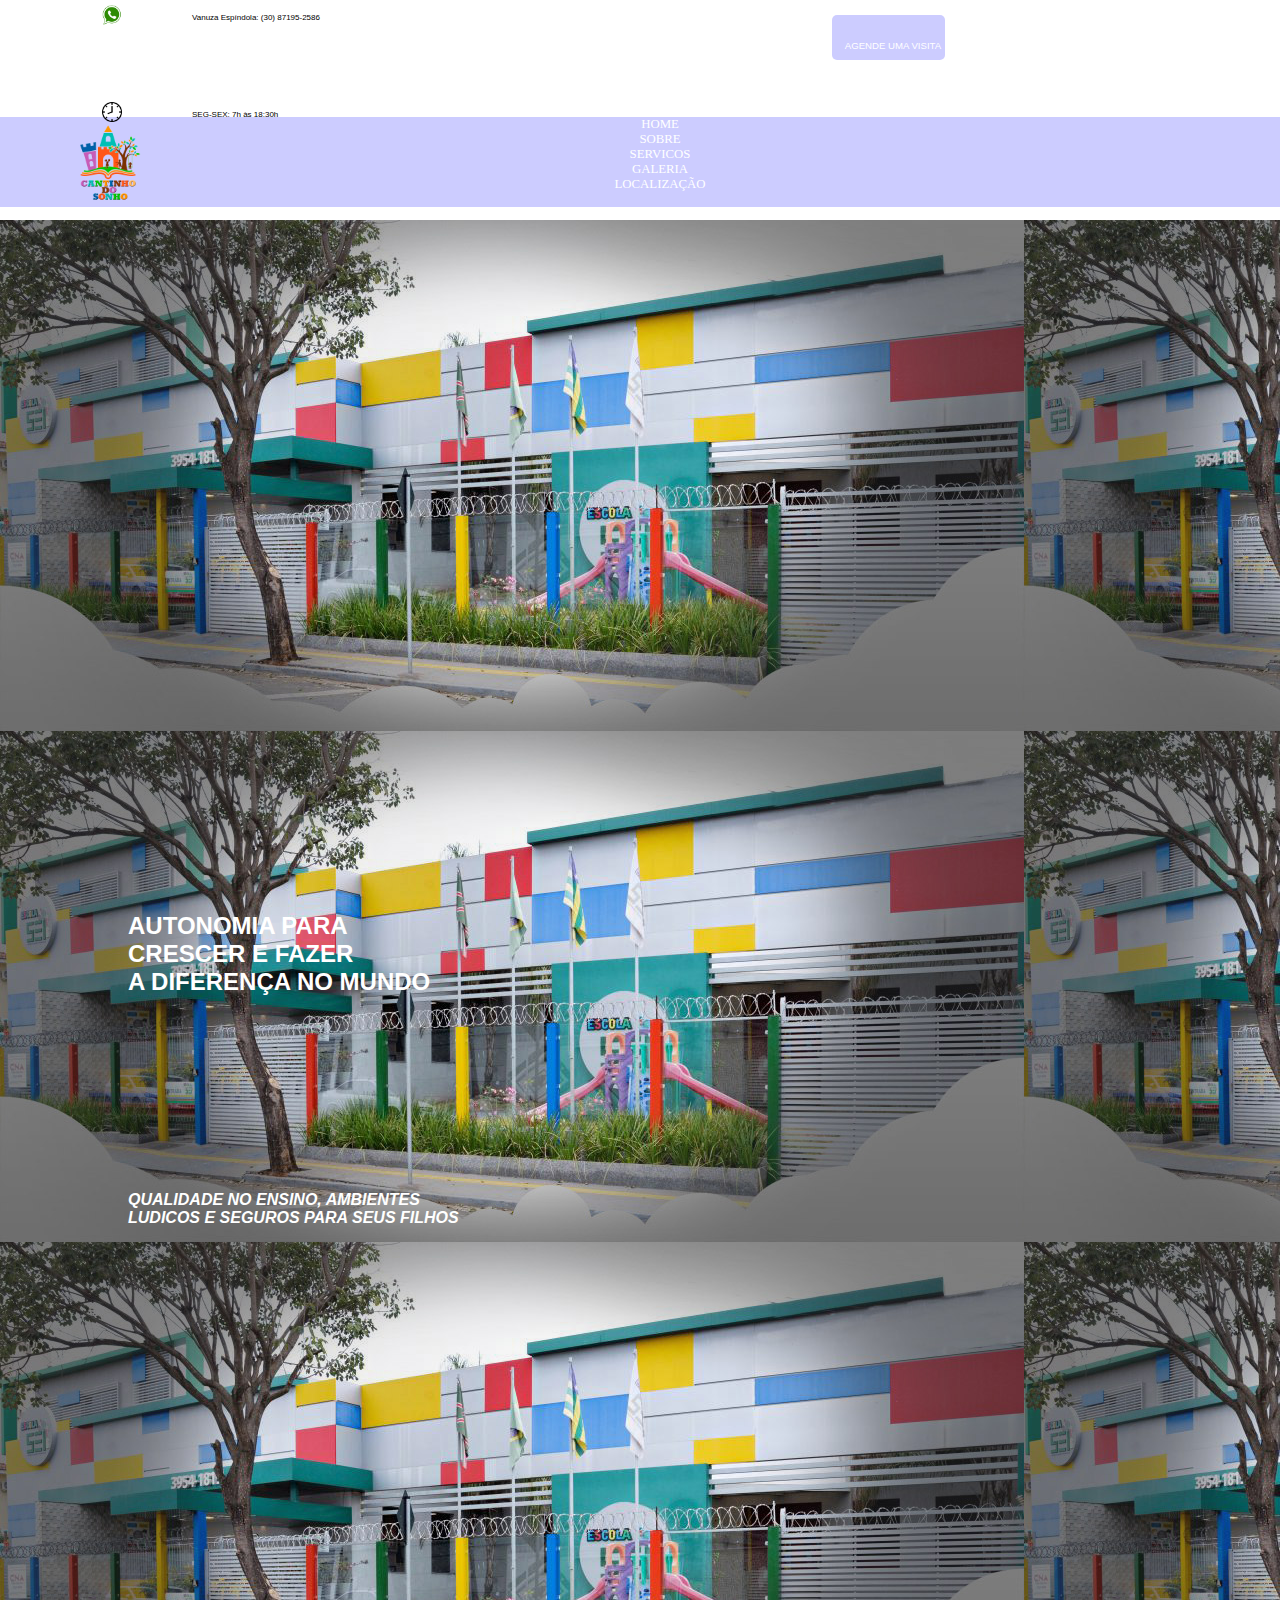
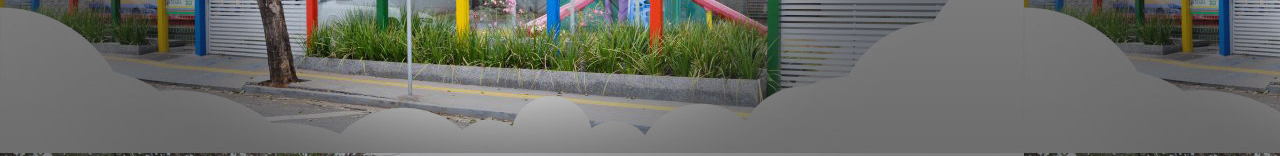
==== index.html @ 9435a379 "Add files via upload" ====
<!DOCTYPE html>
<html lang="pt-br">
<head>
    <meta charset="UTF-8">
    <meta http-equiv="X-UA-Compatible" content="IE=edge">
    <meta name="viewport" content="width=device-width, initial-scale=1.0">
    <title>Cantinho do sonho</title>
    <link rel="stylesheet" href="css/home.css" />
    <link rel="website icon" type="png" href="img/logo-escolinha.png"/>
</head>
<body>
    <header>
        <div id="contato">
            <img id="whatsapp" src="img/logo-whatsapp.png" alt="whatsapp" width="20px" height="20px">
            <p id="resp">Vanuza Espíndola: (30) 87195-2586</p>

            <img id="relogio" src="img/relogio.png" alt="horario" width="20px" height="20px">
            <p id="horario">SEG-SEX: 7h às 18:30h</p>

            <p id="visita"><a href="#">AGENDE UMA VISITA</a></p>
        </div>

        <nav>
            <ul>
                <img src="img/logo-escolinha.png" width="90px" height="90px">
                <li><a href="#">HOME</a></li>
                <li><a href="#">SOBRE</a></li>
                <li><a href="#">SERVICOS</a></li>
                <li><a href="#">GALERIA</a></li>
                <li><a href="#">LOCALIZAÇÃO</a></li>
            </ul>
        </nav>
    </header>

    <div id="fachada">
        <h1>
            <strong>
                AUTONOMIA PARA <br>
                CRESCER E FAZER <br>
                A DIFERENÇA NO MUNDO
            </strong>
        </h1>

        <h2>
            <i>
                QUALIDADE NO ENSINO, AMBIENTES<br>
                LUDICOS E SEGUROS PARA SEUS FILHOS
            </i>
        </h2>
    </div>
</body>
</html>
---- css/home.css ----
/*MOBILE*/

body{
    margin: 0;
    margin-top: 5px;
    font-family: 'Lucida Sans', 'Lucida Sans Regular', 'Lucida Grande', 'Lucida Sans Unicode', Geneva, Verdana, sans-serif
}

nav{
    margin-top: 6vw;
    background-color: #CCCCFF;
    font-size: 0.8rem;
    font-family: cursive;
}

nav ul{
    height: 90px;
    display: flex;
    flex-direction: column;
    align-items: center;
}

nav li{
    display: flex;
    position: relative;
}

ul img{
    position: absolute;
    left: 5vw;
}

a{
    text-decoration: none;
    color: #fff;
}

#contato{
    height: 35px;
    display: flex;
    align-self: center;
}

#whatsapp{
    position: absolute;
    left: 8vw;
}

#resp{
    font-size: 0.5rem;
    position: absolute;
    left: 15vw;
}

#relogio{
    position: absolute;
    top: 8vw;
    left: 8vw;
}

#horario{
    font-size: 0.5rem;
    position: absolute;
    top: 8vw;
    left: 15vw;
}

#visita{
    background-color: #CCCCFF;
    position: absolute;
    left: 65vw;
    width: 100px;
    height: 20px;
    border-radius: 5px;
    font-size: 0.6rem;
    padding-top: 2vw;
    padding-left: 1vw;
}

#fachada{
    background-image: url(../img/fachada.jpg);
    width: 100vw;
    height: 120vw;
}

#fachada h1{
    font-size: 1.5rem;
    color: #fff;
    position: absolute;
    top: 70vw;
    left: 10vw;
}

#fachada h2{
    font-size: 1rem;
    color: #fff;
    position: absolute;
    top: 92vw;
    left: 10vw;
}
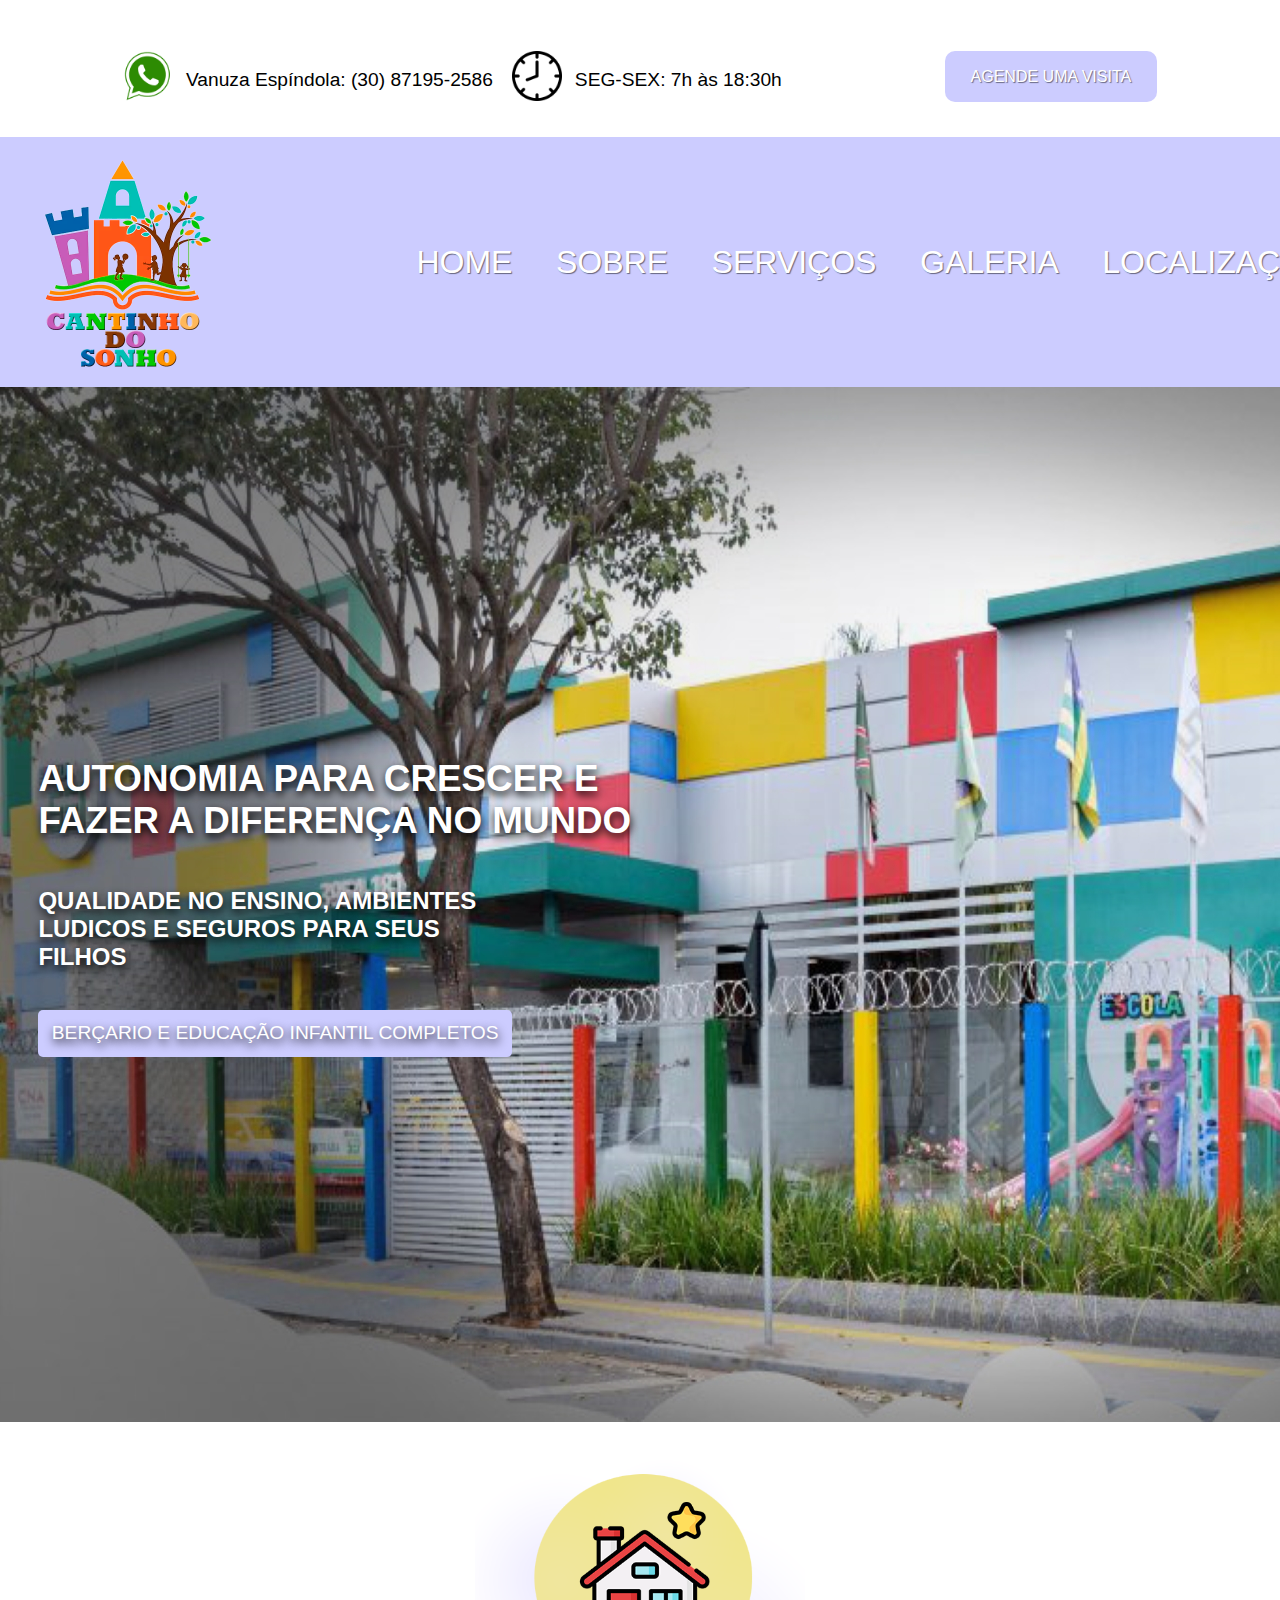
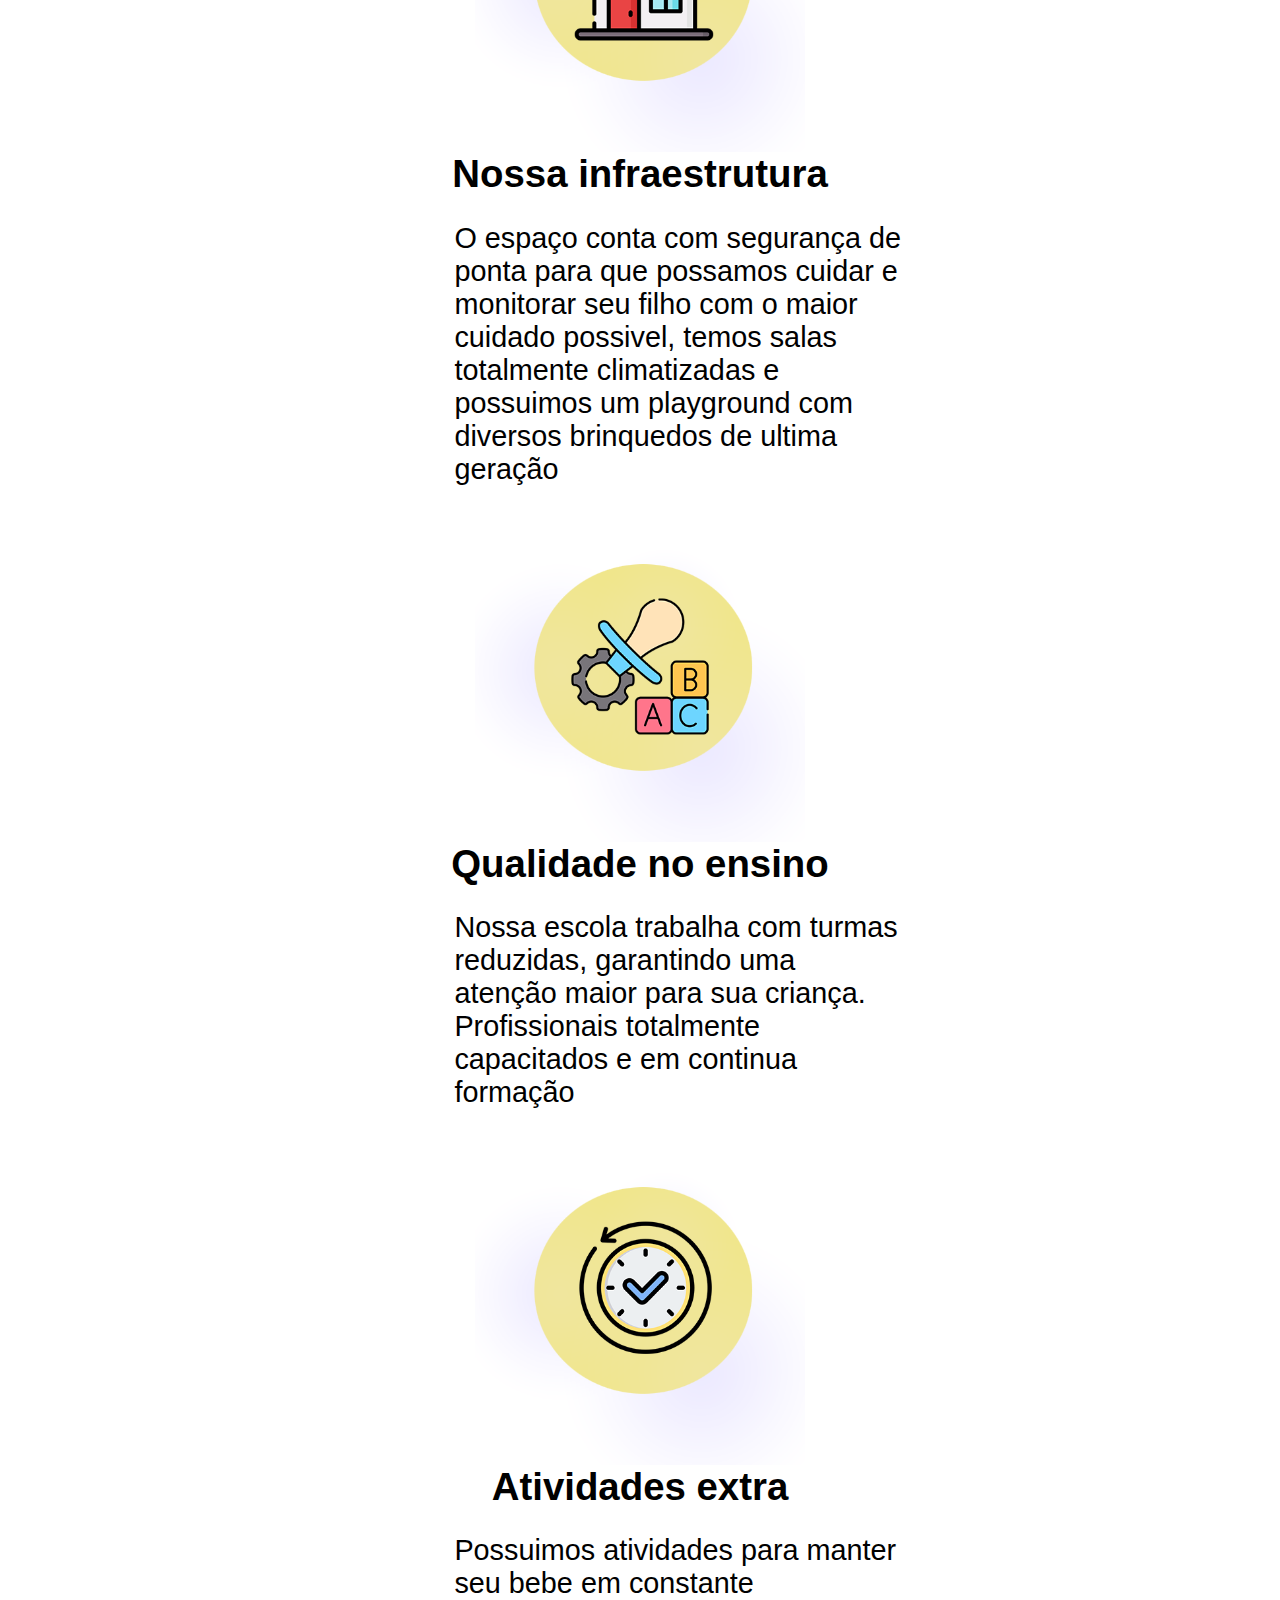
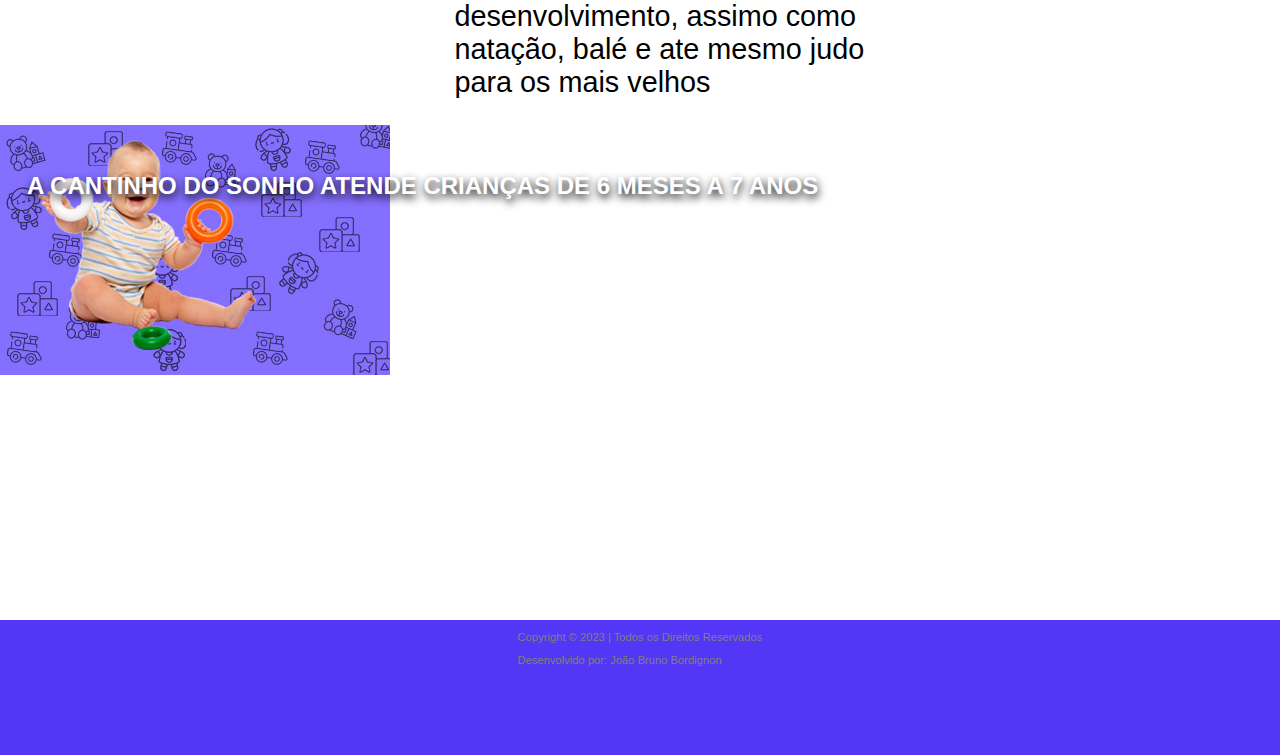
==== commit eab68036: "Add files via upload" ====
--- a/index.html
+++ b/index.html
@@ -1,52 +1,129 @@
 <!DOCTYPE html>
 <html lang="pt-br">
+
 <head>
     <meta charset="UTF-8">
     <meta http-equiv="X-UA-Compatible" content="IE=edge">
     <meta name="viewport" content="width=device-width, initial-scale=1.0">
     <title>Cantinho do sonho</title>
     <link rel="stylesheet" href="css/home.css" />
-    <link rel="website icon" type="png" href="img/logo-escolinha.png"/>
+    <link rel="website icon" type="png" href="img/logo-escolinha.png" />
 </head>
+
 <body>
     <header>
-        <div id="contato">
-            <img id="whatsapp" src="img/logo-whatsapp.png" alt="whatsapp" width="20px" height="20px">
-            <p id="resp">Vanuza Espíndola: (30) 87195-2586</p>
+        <div class="contato">
+            <div class="infos">
 
-            <img id="relogio" src="img/relogio.png" alt="horario" width="20px" height="20px">
-            <p id="horario">SEG-SEX: 7h às 18:30h</p>
+                <div class="whatsapp">
+                    <img src="img/logo-whatsapp.png" alt="whatsapp" width="20px" height="20px">
+                    <p>Vanuza Espíndola: (30) 87195-2586</p>
+                </div>
 
-            <p id="visita"><a href="#">AGENDE UMA VISITA</a></p>
+                <div class="horario">
+                    <img src="img/relogio.png" alt="horario" width="20px" height="20px">
+                    <p>SEG-SEX: 7h às 18:30h</p>
+                </div>
+            </div>
+
+            <div class="visita">
+                <p><a href="#">AGENDE UMA VISITA</a></p>
+            </div>
         </div>
 
         <nav>
+            <img src="img/logo-escolinha.png" width="200px" height="200px">
             <ul>
-                <img src="img/logo-escolinha.png" width="90px" height="90px">
+
                 <li><a href="#">HOME</a></li>
                 <li><a href="#">SOBRE</a></li>
-                <li><a href="#">SERVICOS</a></li>
+                <li><a href="#">SERVIÇOS</a></li>
                 <li><a href="#">GALERIA</a></li>
                 <li><a href="#">LOCALIZAÇÃO</a></li>
             </ul>
         </nav>
     </header>
 
-    <div id="fachada">
-        <h1>
-            <strong>
-                AUTONOMIA PARA <br>
-                CRESCER E FAZER <br>
-                A DIFERENÇA NO MUNDO
-            </strong>
-        </h1>
+    <div class="fachada">
+        <div class="interior">
+            <h1>
+                <strong>
+                    AUTONOMIA PARA
+                    CRESCER E FAZER
+                    A DIFERENÇA NO MUNDO
+                </strong>
+            </h1>
 
-        <h2>
-            <i>
-                QUALIDADE NO ENSINO, AMBIENTES<br>
+            <h2>
+                QUALIDADE NO ENSINO, AMBIENTES
                 LUDICOS E SEGUROS PARA SEUS FILHOS
-            </i>
-        </h2>
+            </h2>
+
+            <p>BERÇARIO E EDUCAÇÃO INFANTIL COMPLETOS</p>
+        </div>
     </div>
+
+    <div class="qualidades">
+        <img src="img/icon-estrutura.png" width="200px" height="200px">
+        <h3>Nossa infraestrutura</h3>
+        <p>
+            O espaço conta com segurança de ponta
+            para que possamos cuidar e monitorar seu
+            filho com o maior cuidado possivel, temos
+            salas totalmente climatizadas e
+            possuimos um playground com
+            diversos brinquedos de ultima geração
+        </p>
+    </div>
+
+    <div class="container">
+    <div class="qualidades">
+        <img src="img/icon-ensino.png" width="200px" height="200px">
+        <h3>Qualidade no ensino</h3>
+        <p>
+            Nossa escola trabalha com turmas
+            reduzidas, garantindo uma atenção
+            maior para sua criança. Profissionais
+            totalmente capacitados e em continua
+            formação
+        </p>
+    </div>
+
+    <div class="qualidades">
+        <img src="img/icon-atividade.png" width="200px" height="200px">
+        <h3>Atividades extra</h3>
+        <p>
+            Possuimos atividades para manter
+            seu bebe em constante
+            desenvolvimento, assimo como
+            natação, balé e ate mesmo judo
+            para os mais velhos
+        </p>
+    </div>
+    </div>
+    </div>
+
+    <div class="bebe">
+        <div class="idades">
+            <h2>
+                A CANTINHO DO SONHO
+                ATENDE CRIANÇAS DE
+                6 MESES A 7 ANOS
+            </h2>
+        </div>
+    </div>
+
+    <footer>
+        <div class="direitos-autorais">
+            <p>Copyright © 2023 | Todos os Direitos Reservados</p>
+            <p>
+                Desenvolvido por:
+                <a href="https://github.com/Joao-Bordignon" target="_blank">
+                    João Bruno Bordignon
+                </a>
+            </p>
+        </div>
+    </footer>
 </body>
+
 </html>--- a/css/home.css
+++ b/css/home.css
@@ -1,101 +1,312 @@
 /*MOBILE*/
 
-body{
+body {
     margin: 0;
-    margin-top: 5px;
     font-family: 'Lucida Sans', 'Lucida Sans Regular', 'Lucida Grande', 'Lucida Sans Unicode', Geneva, Verdana, sans-serif
 }
 
-nav{
-    margin-top: 6vw;
+header {
+    display: flex;
+    flex-direction: column;
+}
+
+nav {
     background-color: #CCCCFF;
-    font-size: 0.8rem;
-    font-family: cursive;
-}
-
-nav ul{
-    height: 90px;
-    display: flex;
-    flex-direction: column;
+    padding: 0;
+    display: flex;
     align-items: center;
-}
-
-nav li{
-    display: flex;
-    position: relative;
-}
-
-ul img{
-    position: absolute;
-    left: 5vw;
-}
-
-a{
+    width: 100%;
+    justify-content: space-around;
+}
+
+nav>img {
+    max-width: 100%;
+}
+
+ul {
+    display: flex;
+    flex-direction: column;
+    gap: 2vh;
+    padding: 0;
+}
+
+ul>li {
+    list-style: none;
+    font-size: 1.2rem;
+    align-self: center;
+    text-shadow: 1px 1px 1px rgba(0, 0, 0, .5);
+}
+
+a {
     text-decoration: none;
     color: #fff;
 }
 
-#contato{
+footer {
+    background-color: #5336F6;
+    height: 15vh;
+    font-size: 0.7rem;
+    display: flex;
+    justify-content: center;
+}
+
+footer a {
+    color: grey;
+}
+
+.direitos-autorais {
+    color: grey;
+    margin: 0;
+}
+
+.infos {
+    display: flex;
+    flex-direction: column;
+}
+
+.infos img {
+    padding-right: 1vw;
+}
+
+.contato {
+    display: flex;
+    flex-direction: row;
+    justify-content: space-around;
     height: 35px;
-    display: flex;
-    align-self: center;
-}
-
-#whatsapp{
-    position: absolute;
-    left: 8vw;
-}
-
-#resp{
+    padding: 4vw;
+}
+
+.whatsapp {
+    display: flex;
     font-size: 0.5rem;
-    position: absolute;
-    left: 15vw;
-}
-
-#relogio{
-    position: absolute;
-    top: 8vw;
-    left: 8vw;
-}
-
-#horario{
-    font-size: 0.5rem;
-    position: absolute;
-    top: 8vw;
-    left: 15vw;
-}
-
-#visita{
+}
+
+.horario {
+    display: flex;
+    font-size: 0.5rem
+}
+
+.visita {
     background-color: #CCCCFF;
-    position: absolute;
-    left: 65vw;
-    width: 100px;
-    height: 20px;
+    text-shadow: 1px 1px 1px rgba(0, 0, 0, .5);
+    display: flex;
+    align-items: center;
+    padding: 2vh;
     border-radius: 5px;
-    font-size: 0.6rem;
-    padding-top: 2vw;
-    padding-left: 1vw;
-}
-
-#fachada{
+    font-size: 0.7rem;
+}
+
+.fachada {
     background-image: url(../img/fachada.jpg);
-    width: 100vw;
-    height: 120vw;
-}
-
-#fachada h1{
+    background-repeat: no-repeat;
+    display: flex;
+    width: 100%;
+    height: 55vh;
+}
+
+.interior {
+    display: flex;
+    flex-direction: column;
+    justify-content: center;
+    padding: 3vw;
+    color: #fff;
+}
+
+.interior h1 {
+    font-size: 1.2rem;
+    text-shadow: 1px 4px 9px #000000;
+}
+
+.interior h2 {
+    font-size: 1rem;
+    text-shadow: 1px 4px 9px #000000;
+}
+
+.interior p {
+    background-color: #CCCCFF;
+    display: flex;
+    justify-content: center;
+    padding: 1vh;
+    border-radius: 5px;
+    font-size: 0.8rem;
+    text-shadow: 1px 4px 10px #000000;
+}
+
+.qualidades {
+    display: flex;
+    flex-direction: column;
+    align-items: center;
+}
+
+.qualidades h3 {
+    margin: 0;
     font-size: 1.5rem;
+}
+
+.qualidades p {
+    display: flex;
+    align-content: center;
+    width: 85vw;
+    margin: 2vw;
+    font-size: 1.1rem;
+}
+
+.bebe {
+    background-image: url(../img/backgroundbebe-celular.jpg);
+    background-repeat: no-repeat;
+    width: 100%;
+    height: 55vh;
     color: #fff;
-    position: absolute;
-    top: 70vw;
-    left: 10vw;
-}
-
-#fachada h2{
+}
+
+.idades {
     font-size: 1rem;
-    color: #fff;
-    position: absolute;
-    top: 92vw;
-    left: 10vw;
-}
-
+    text-shadow: 1px 4px 9px #000000;
+    padding: 3vh;
+}
+
+@media screen and (min-width:481px) {
+
+    .infos {
+        display: flex;
+        flex-direction: row;
+    }
+
+    .infos p {
+        padding-right: 1.5vw;
+        margin: 0;
+        margin-top: 2vh;
+        font-size: 0.8rem;
+    }
+
+    .infos img {
+        width: 30px;
+        height: 30px;
+    }
+
+    .visita {
+        font-size: 0.9rem;
+    }
+
+    nav {
+        display: flex;
+        justify-content: center;
+    }
+
+    nav>img {
+        width: 150px;
+        height: 150px;
+    }
+
+    ul {
+        display: flex;
+        flex-direction: row;
+    }
+
+    ul>li {
+        font-size: 1rem;
+    }
+}
+
+@media screen and (min-width: 1024px) {
+
+    ::-webkit-scrollbar{
+        width: 18px;
+    }
+
+    ::-webkit-scrollbar-track{
+        border-radius: 5px;
+        background-color: hsl(0, 0%, 87%);
+    }
+
+    ::-webkit-scrollbar-thumb{
+        border-radius: 35px;
+        background-color: hsl(240, 100%, 77%);
+    }
+
+    .infos {
+        display: flex;
+        justify-content: space-between;
+    }
+
+    .infos p {
+        font-size: 1.2rem;
+    }
+
+    .infos img {
+        width: 50px;
+        height: 50px;
+    }
+
+    .visita {
+        font-size: 1rem;
+        padding: 2vw;
+        border-radius: 10px ;
+    }
+
+    .visita:hover{
+        transform: scale(1.2);
+    }
+
+    nav{
+        display: flex;
+        justify-content: flex-start;
+    }
+
+    nav>img{
+        width: 250px;
+        height: 250px;
+        padding-right: 12vw;
+    }
+
+    ul{
+        display: flex;
+        align-items: center;
+    }
+
+    ul>li{
+        padding: 1vw;
+        font-size: 2rem;
+    }
+
+    li:hover{
+        transform: scale(1.2);
+    }
+
+    .fachada{
+        background-image: url(../img/fachada-desktop.jpg);
+        width: 100%;
+        height: 115vh;
+    }
+
+    .interior h1{
+        font-size: 2.3rem;
+        width: 50vw;
+    }
+
+    .interior h2{
+        font-size: 1.5rem;
+        width: 35vw;
+    }
+
+    .interior p{
+        font-size: 1.2rem;
+        width: 35vw;
+        padding: 1vw;
+    }
+
+    .qualidades img{
+        width: 330px;
+        height: 330px;
+    }
+
+    .qualidades h3{
+        font-size: 2.4rem;
+    }
+
+    .qualidades p{
+        margin-left: 8vw;
+        width: 35vw;
+        font-size: 1.8rem;
+    }
+}